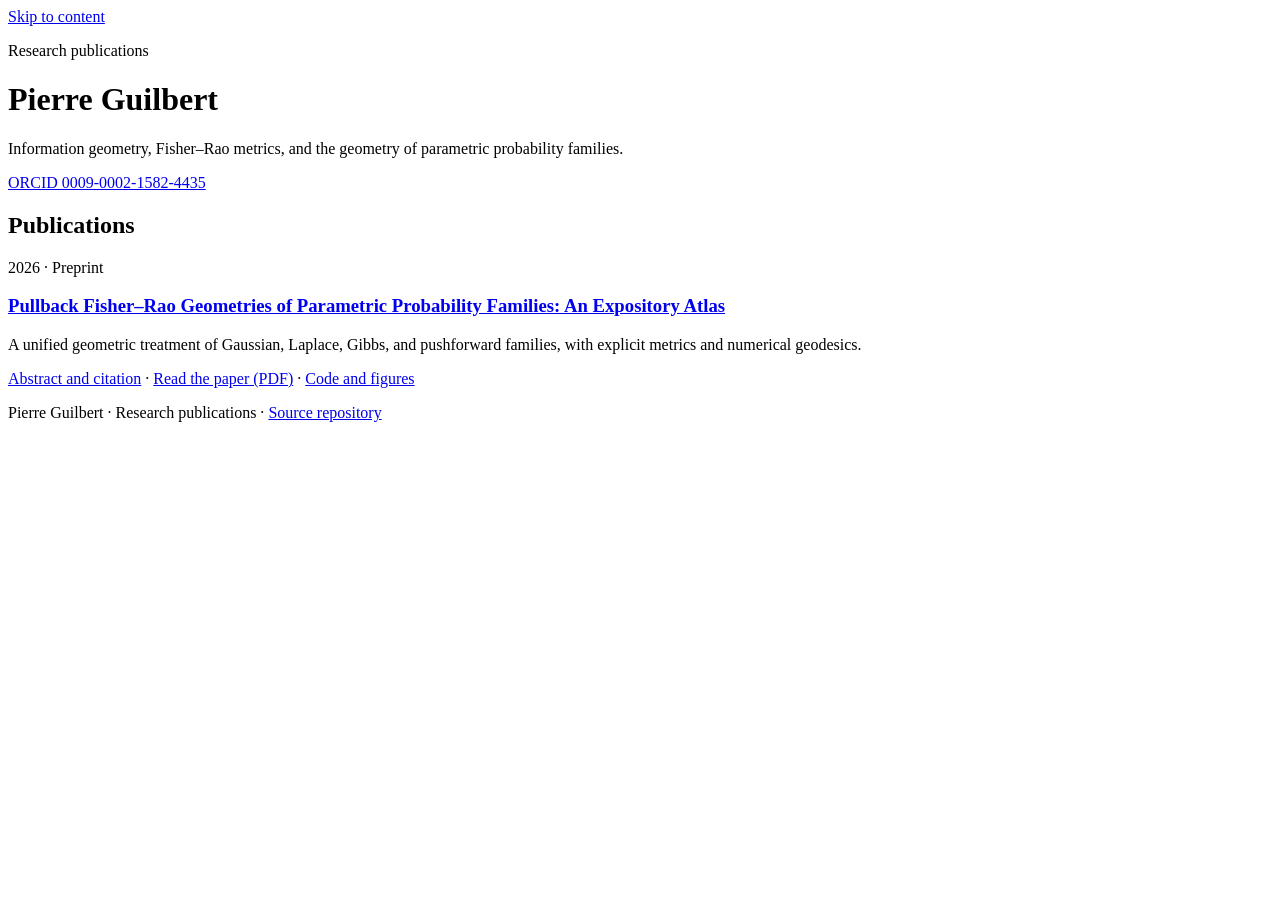
==== docs/index.html @ 7dda177d "Add research website and publication metadata" ====
<!doctype html>
<html lang="en">
<head>
  <meta charset="utf-8">
  <meta name="viewport" content="width=device-width, initial-scale=1">
  <title>Pierre Guilbert — Research</title>
  <meta name="description" content="Research papers by Pierre Guilbert on information geometry and statistical manifolds.">
  <link rel="canonical" href="https://pierreguilbertf.github.io/pullback-fisher-rao-atlas/">
  <link rel="stylesheet" href="styles.css">

</head>
<body>
  <a class="skip" href="#main">Skip to content</a>
  <main id="main">
    <p class="eyebrow">Research publications</p>
    <h1>Pierre Guilbert</h1>
    <p class="intro">Information geometry, Fisher–Rao metrics, and the geometry of parametric probability families.</p>
    <p><a href="https://orcid.org/0009-0002-1582-4435">ORCID 0009-0002-1582-4435</a></p>
    <h2>Publications</h2>
    <article>
      <p class="byline">2026 · Preprint</p>
      <h3><a href="papers/pullback-fisher-rao-atlas/">Pullback Fisher–Rao Geometries of Parametric Probability Families: An Expository Atlas</a></h3>
      <p>A unified geometric treatment of Gaussian, Laplace, Gibbs, and pushforward families, with explicit metrics and numerical geodesics.</p>
      <p><a href="papers/pullback-fisher-rao-atlas/">Abstract and citation</a> · <a href="papers/pullback-fisher-rao-atlas/paper.pdf">Read the paper (PDF)</a> · <a href="https://github.com/PierreGuilbertF/pullback-fisher-rao-atlas">Code and figures</a></p>
    </article>
  </main>
  <footer>Pierre Guilbert · Research publications · <a href="https://github.com/PierreGuilbertF/pullback-fisher-rao-atlas">Source repository</a></footer>
</body>
</html>
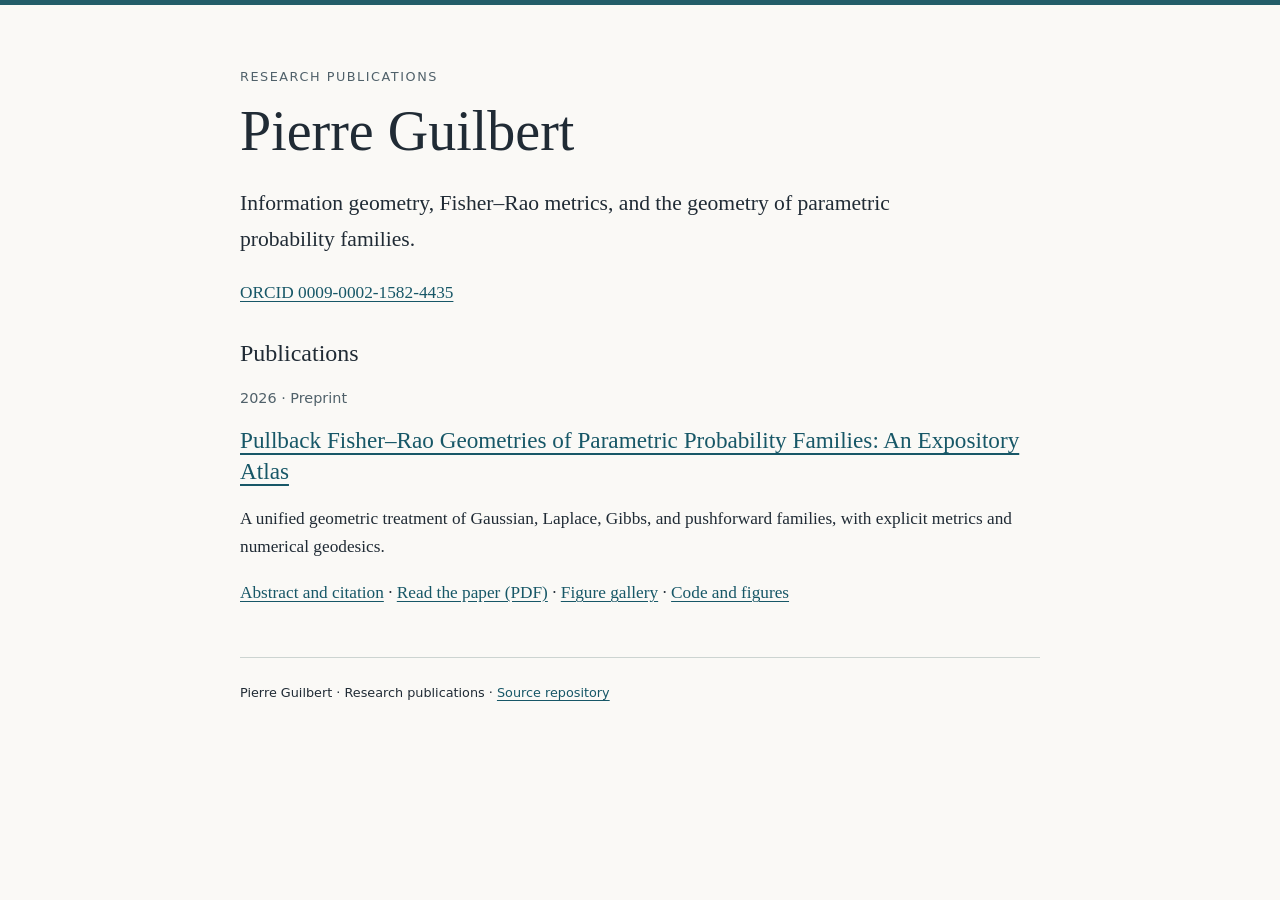
==== commit 176b53de: "Add figure gallery and simplify README" ====
--- a/docs/index.html
+++ b/docs/index.html
@@ -21,7 +21,7 @@
       <p class="byline">2026 · Preprint</p>
       <h3><a href="papers/pullback-fisher-rao-atlas/">Pullback Fisher–Rao Geometries of Parametric Probability Families: An Expository Atlas</a></h3>
       <p>A unified geometric treatment of Gaussian, Laplace, Gibbs, and pushforward families, with explicit metrics and numerical geodesics.</p>
-      <p><a href="papers/pullback-fisher-rao-atlas/">Abstract and citation</a> · <a href="papers/pullback-fisher-rao-atlas/paper.pdf">Read the paper (PDF)</a> · <a href="https://github.com/PierreGuilbertF/pullback-fisher-rao-atlas">Code and figures</a></p>
+      <p><a href="papers/pullback-fisher-rao-atlas/">Abstract and citation</a> · <a href="papers/pullback-fisher-rao-atlas/paper.pdf">Read the paper (PDF)</a> · <a href="papers/pullback-fisher-rao-atlas/gallery.html">Figure gallery</a> · <a href="https://github.com/PierreGuilbertF/pullback-fisher-rao-atlas">Code and figures</a></p>
     </article>
   </main>
   <footer>Pierre Guilbert · Research publications · <a href="https://github.com/PierreGuilbertF/pullback-fisher-rao-atlas">Source repository</a></footer>
--- a/docs/styles.css
+++ b/docs/styles.css
@@ -0,0 +1,43 @@
+:root { color-scheme: light; font-family: Georgia, 'Times New Roman', serif; color: #202b35; background: #faf9f6; }
+* { box-sizing: border-box; }
+body { margin: 0; border-top: 5px solid #235d69; }
+main, footer { width: min(100% - 2.5rem, 800px); margin-inline: auto; }
+main { padding: 3rem 0 2rem; }
+h1 { font-weight: 500; font-size: clamp(2.2rem, 5vw, 3.5rem); line-height: 1.12; margin: .5rem 0 1.5rem; }
+h1.paper-title { font-size: clamp(1.8rem, 4vw, 2.6rem); margin-top: 2rem; }
+h2 { font-weight: 500; font-size: 1.5rem; margin-top: 2rem; }
+h3 { font-weight: 500; font-size: 1.45rem; line-height: 1.35; margin: .6rem 0; }
+p { font-size: 1.08rem; line-height: 1.65; }
+a { color: #175767; text-underline-offset: .2em; }
+a:hover { color: #963d22; }
+a:focus-visible { outline: 3px solid #963d22; outline-offset: 4px; }
+.eyebrow, .byline, nav, footer { font-family: system-ui, sans-serif; }
+.eyebrow { text-transform: uppercase; letter-spacing: .12em; font-size: .8rem; color: #50616a; }
+.byline { font-size: .9rem; color: #50616a; }
+.intro { font-size: 1.35rem; max-width: 650px; }
+.downloads { padding: 1rem 1.2rem; background: #e9efed; border-left: 3px solid #235d69; }
+footer { border-top: 1px solid #ccd4d1; padding: 1.5rem 0 2rem; font-size: .8rem; line-height: 1.7; }
+.skip { position: absolute; top: -100px; background: white; padding: .7rem; }
+.skip:focus { top: .5rem; }
+@media (max-width: 540px) { main { padding-top: 1.8rem; } }
+@media print { body { background: white; border: 0; } main { width: 100%; padding: 0; } footer, .skip { display: none; } }
+.full-text { width: min(100% - 2.5rem, 960px); }
+.full-text img { max-width: 100%; height: auto; }
+.full-text figure { margin: 2rem 0; }
+.full-text figcaption { font-size: .95rem; line-height: 1.6; color: #45545b; }
+.full-text math[display="block"] { display: block; overflow-x: auto; padding: .8rem 0; }
+.full-text table { display: block; overflow-x: auto; border-collapse: collapse; max-width: 100%; }
+.full-text td, .full-text th { padding: .5rem; }
+.full-text h2, .full-text h3, .full-text h4 { scroll-margin-top: 1rem; }
+
+.gallery { width: min(100% - 2.5rem, 1280px); }
+.figure-grid { display: grid; grid-template-columns: repeat(2, minmax(0, 1fr)); gap: 1.5rem; margin-top: 2rem; }
+.figure-card { min-width: 0; margin: 0; padding: 1.2rem; background: #fff; border: 1px solid #ccd4d1; }
+.figure-image { display: flex; align-items: center; justify-content: center; min-height: 240px; }
+.figure-image img { display: block; width: 100%; height: 280px; object-fit: contain; }
+.figure-card figcaption { margin-top: 1rem; font-size: .95rem; line-height: 1.65; overflow-wrap: anywhere; }
+.figure-card math { max-width: 100%; overflow-x: auto; }
+.figure-links { font-family: system-ui, sans-serif; font-size: .85rem; }
+.figure-card:target { outline: 3px solid #235d69; outline-offset: 3px; }
+@media (max-width: 760px) { .figure-grid { grid-template-columns: 1fr; } .figure-image img { height: auto; max-height: 360px; } }
+@media print { .figure-grid { display: block; } .figure-card { break-inside: avoid; margin-bottom: 1rem; } .figure-links { display: none; } }
